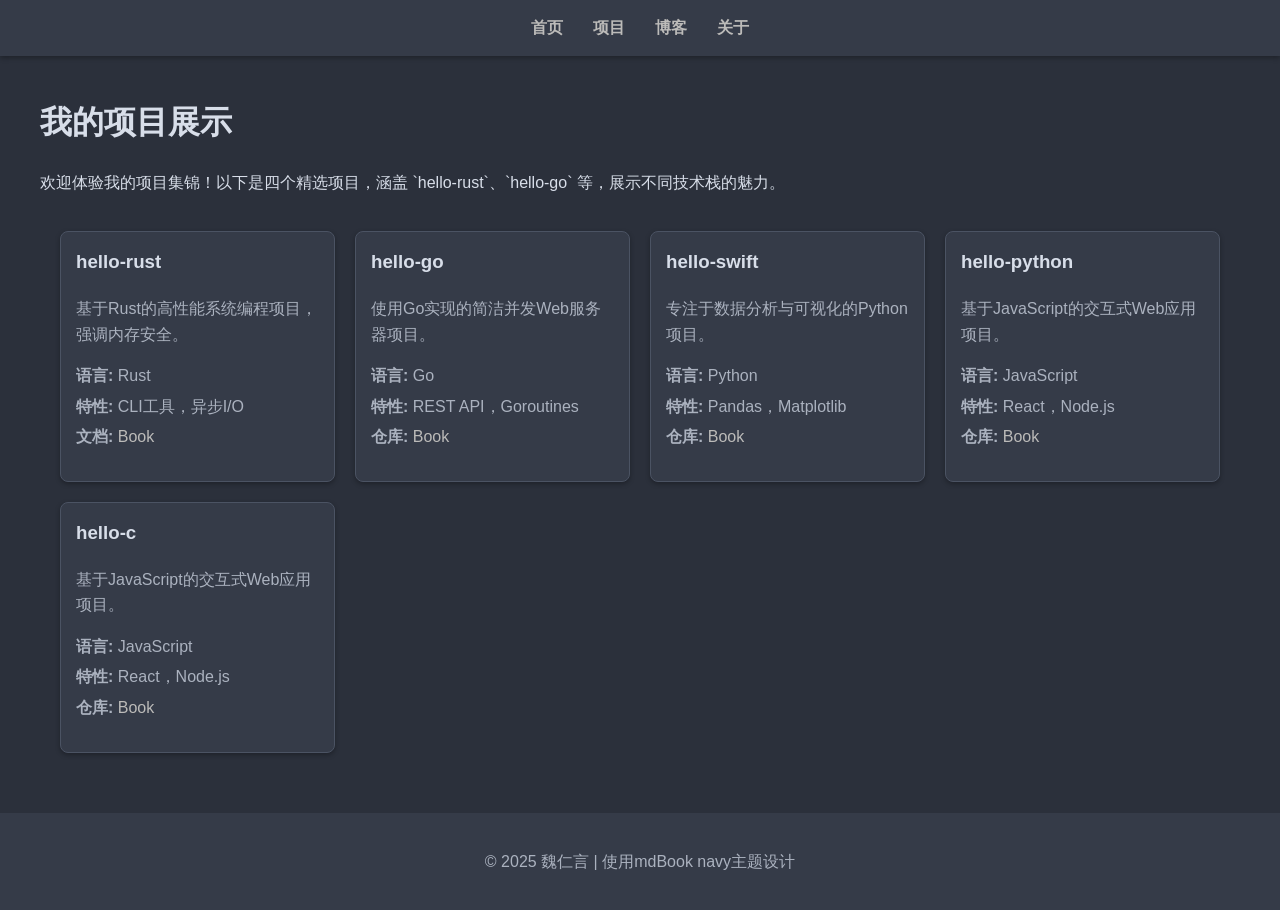
==== docs/src/hello.html @ 2dd94476 "doc: add about hello" ====
<!DOCTYPE html>
<html lang="zh-CN">

<head>
    <meta charset="UTF-8">
    <meta name="viewport" content="width=device-width, initial-scale=1.0">
    <title>我的项目展示</title>
    <style>
        /* 全局样式，基于mdBook navy主题 */
        body {
            margin: 0;
            font-family: -apple-system, BlinkMacSystemFont, 'Segoe UI', Roboto, Oxygen, Ubuntu, Cantarell, 'Open Sans', 'Helvetica Neue', sans-serif;
            background-color: #2b303b;
            /* navy主题背景色 */
            color: #d8dee9;
            /* navy主题主文本颜色 */
            line-height: 1.6;
        }

        /* 导航栏 */
        nav {
            background-color: #353b48;
            /* navy主题深色 */
            padding: 15px 20px;
            box-shadow: 0 2px 5px rgba(0, 0, 0, 0.3);
        }

        nav ul {
            list-style: none;
            margin: 0;
            padding: 0;
            display: flex;
            justify-content: center;
        }

        nav ul li {
            margin: 0 15px;
        }

        nav ul li a {
            color: #bcbbb9;
            /* navy主题高亮颜色 */
            text-decoration: none;
            font-weight: bold;
        }

        nav ul li a:hover {
            text-decoration: underline;
        }

        /* 主内容区域 */
        .container {
            max-width: 1200px;
            margin: 0 auto;
            padding: 20px;
        }

        /* 项目网格 */
        .project-grid {
            display: grid;
            grid-template-columns: repeat(auto-fit, minmax(250px, 1fr));
            gap: 20px;
            padding: 20px;
            background-color: #2b303b;
        }

        /* 项目卡片 */
        .project-card {
            border: 1px solid #4b5363;
            /* navy主题边框 */
            border-radius: 8px;
            padding: 15px;
            background-color: #353b48;
            /* navy主题卡片背景 */
            box-shadow: 0 2px 5px rgba(0, 0, 0, 0.3);
            transition: transform 0.2s, box-shadow 0.2s;
        }

        .project-card:hover {
            transform: translateY(-2px);
            box-shadow: 0 4px 10px rgba(0, 0, 0, 0.5);
        }

        .project-card h3 {
            margin-top: 0;
            color: #d8dee9;
            /* navy主题标题 */
        }

        .project-card p {
            color: #abb2bf;
            /* navy主题次要文本 */
            margin: 10px 0;
        }

        .project-card ul {
            list-style-type: none;
            padding: 0;
            color: #abb2bf;
        }

        .project-card ul li {
            margin: 5px 0;
        }

        .project-card a {
            color: #bcbbb9;
            /* navy主题链接颜色 */
            text-decoration: none;
        }

        .project-card a:hover {
            text-decoration: underline;
        }

        /* 页脚 */
        footer {
            text-align: center;
            padding: 20px;
            background-color: #353b48;
            color: #abb2bf;
            margin-top: 20px;
        }

        /* 响应式设计 */
        @media (max-width: 600px) {
            .project-grid {
                grid-template-columns: 1fr;
            }

            nav ul {
                flex-direction: column;
                align-items: center;
            }

            nav ul li {
                margin: 10px 0;
            }
        }
    </style>
</head>

<body>
    <!-- 导航栏 -->
    <nav>
        <ul>
            <li><a href="#home">首页</a></li>
            <li><a href="#projects">项目</a></li>
            <li><a href="https://blog.renyan.org">博客</a></li>
            <li><a href="#about">关于</a></li>
            <!-- <li><a href="#contact">联系</a></li> -->
        </ul>
    </nav>

    <!-- 主内容 -->
    <div class="container">
        <h1>我的项目展示</h1>
        <p>欢迎体验我的项目集锦！以下是四个精选项目，涵盖 `hello-rust`、`hello-go` 等，展示不同技术栈的魅力。</p>

        <!-- 项目网格 -->
        <div class="project-grid">
            <!-- 项目 1: hello-rust -->
            <div class="project-card">
                <h3>hello-rust</h3>
                <p>基于Rust的高性能系统编程项目，强调内存安全。</p>
                <ul>
                    <li><strong>语言:</strong> Rust</li>
                    <li><strong>特性:</strong> CLI工具，异步I/O</li>
                    <li><strong>文档:</strong> <a href="https://renyan.org/hello/rust/">Book</a></li>
                </ul>
            </div>

            <!-- 项目 2: hello-go -->
            <div class="project-card">
                <h3>hello-go</h3>
                <p>使用Go实现的简洁并发Web服务器项目。</p>
                <ul>
                    <li><strong>语言:</strong> Go</li>
                    <li><strong>特性:</strong> REST API，Goroutines</li>
                    <li><strong>仓库:</strong> <a href="https://renyan.org/hello/go/">Book</a></li>
                </ul>
            </div>

            <!-- 项目 3: hello-swift -->
            <div class="project-card">
                <h3>hello-swift</h3>
                <p>专注于数据分析与可视化的Python项目。</p>
                <ul>
                    <li><strong>语言:</strong> Python</li>
                    <li><strong>特性:</strong> Pandas，Matplotlib</li>
                    <li><strong>仓库:</strong> <a href="https://renyan.org/hello/swift/">Book</a></li>
                </ul>
            </div>

            <!-- 项目 4: hello-python -->
            <div class="project-card">
                <h3>hello-python</h3>
                <p>基于JavaScript的交互式Web应用项目。</p>
                <ul>
                    <li><strong>语言:</strong> JavaScript</li>
                    <li><strong>特性:</strong> React，Node.js</li>
                    <li><strong>仓库:</strong> <a href="https://renyan.org/hello/python/">Book</a></li>
                </ul>
            </div>

            <!-- 项目 5: hello-c -->
            <div class="project-card">
                <h3>hello-c</h3>
                <p>基于JavaScript的交互式Web应用项目。</p>
                <ul>
                    <li><strong>语言:</strong> JavaScript</li>
                    <li><strong>特性:</strong> React，Node.js</li>
                    <li><strong>仓库:</strong> <a href="https://renyan.org/hello/python/">Book</a></li>
                </ul>
            </div>




        </div>
    </div>

    <!-- 页脚 -->
    <footer>
        <p>&copy; 2025 魏仁言 | 使用mdBook navy主题设计</p>
    </footer>
</body>

</html>
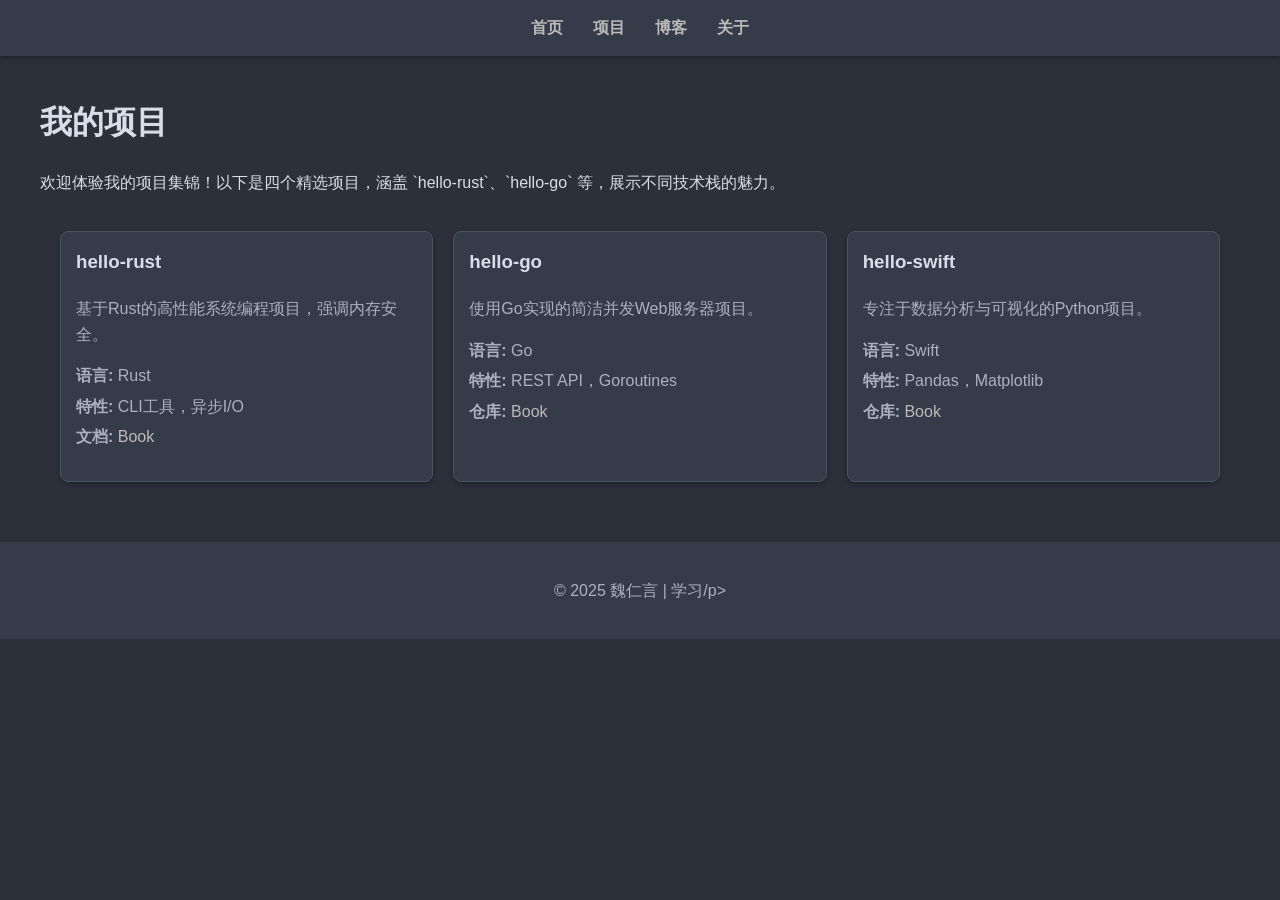
==== commit 22b4dd15: "doc: add about hello" ====
--- a/docs/src/hello.html
+++ b/docs/src/hello.html
@@ -4,7 +4,7 @@
 <head>
     <meta charset="UTF-8">
     <meta name="viewport" content="width=device-width, initial-scale=1.0">
-    <title>我的项目展示</title>
+    <title>项目列表</title>
     <style>
         /* 全局样式，基于mdBook navy主题 */
         body {
@@ -154,7 +154,7 @@
 
     <!-- 主内容 -->
     <div class="container">
-        <h1>我的项目展示</h1>
+        <h1>我的项目</h1>
         <p>欢迎体验我的项目集锦！以下是四个精选项目，涵盖 `hello-rust`、`hello-go` 等，展示不同技术栈的魅力。</p>
 
         <!-- 项目网格 -->
@@ -186,14 +186,14 @@
                 <h3>hello-swift</h3>
                 <p>专注于数据分析与可视化的Python项目。</p>
                 <ul>
-                    <li><strong>语言:</strong> Python</li>
+                    <li><strong>语言:</strong> Swift</li>
                     <li><strong>特性:</strong> Pandas，Matplotlib</li>
                     <li><strong>仓库:</strong> <a href="https://renyan.org/hello/swift/">Book</a></li>
                 </ul>
             </div>
 
             <!-- 项目 4: hello-python -->
-            <div class="project-card">
+            <!-- <div class="project-card">
                 <h3>hello-python</h3>
                 <p>基于JavaScript的交互式Web应用项目。</p>
                 <ul>
@@ -201,10 +201,10 @@
                     <li><strong>特性:</strong> React，Node.js</li>
                     <li><strong>仓库:</strong> <a href="https://renyan.org/hello/python/">Book</a></li>
                 </ul>
-            </div>
+            </div> -->
 
             <!-- 项目 5: hello-c -->
-            <div class="project-card">
+            <!-- <div class="project-card">
                 <h3>hello-c</h3>
                 <p>基于JavaScript的交互式Web应用项目。</p>
                 <ul>
@@ -212,7 +212,7 @@
                     <li><strong>特性:</strong> React，Node.js</li>
                     <li><strong>仓库:</strong> <a href="https://renyan.org/hello/python/">Book</a></li>
                 </ul>
-            </div>
+            </div> -->
 
 
 
@@ -222,7 +222,7 @@
 
     <!-- 页脚 -->
     <footer>
-        <p>&copy; 2025 魏仁言 | 使用mdBook navy主题设计</p>
+        <p>&copy; 2025 魏仁言 | 学习/p>
     </footer>
 </body>
 
